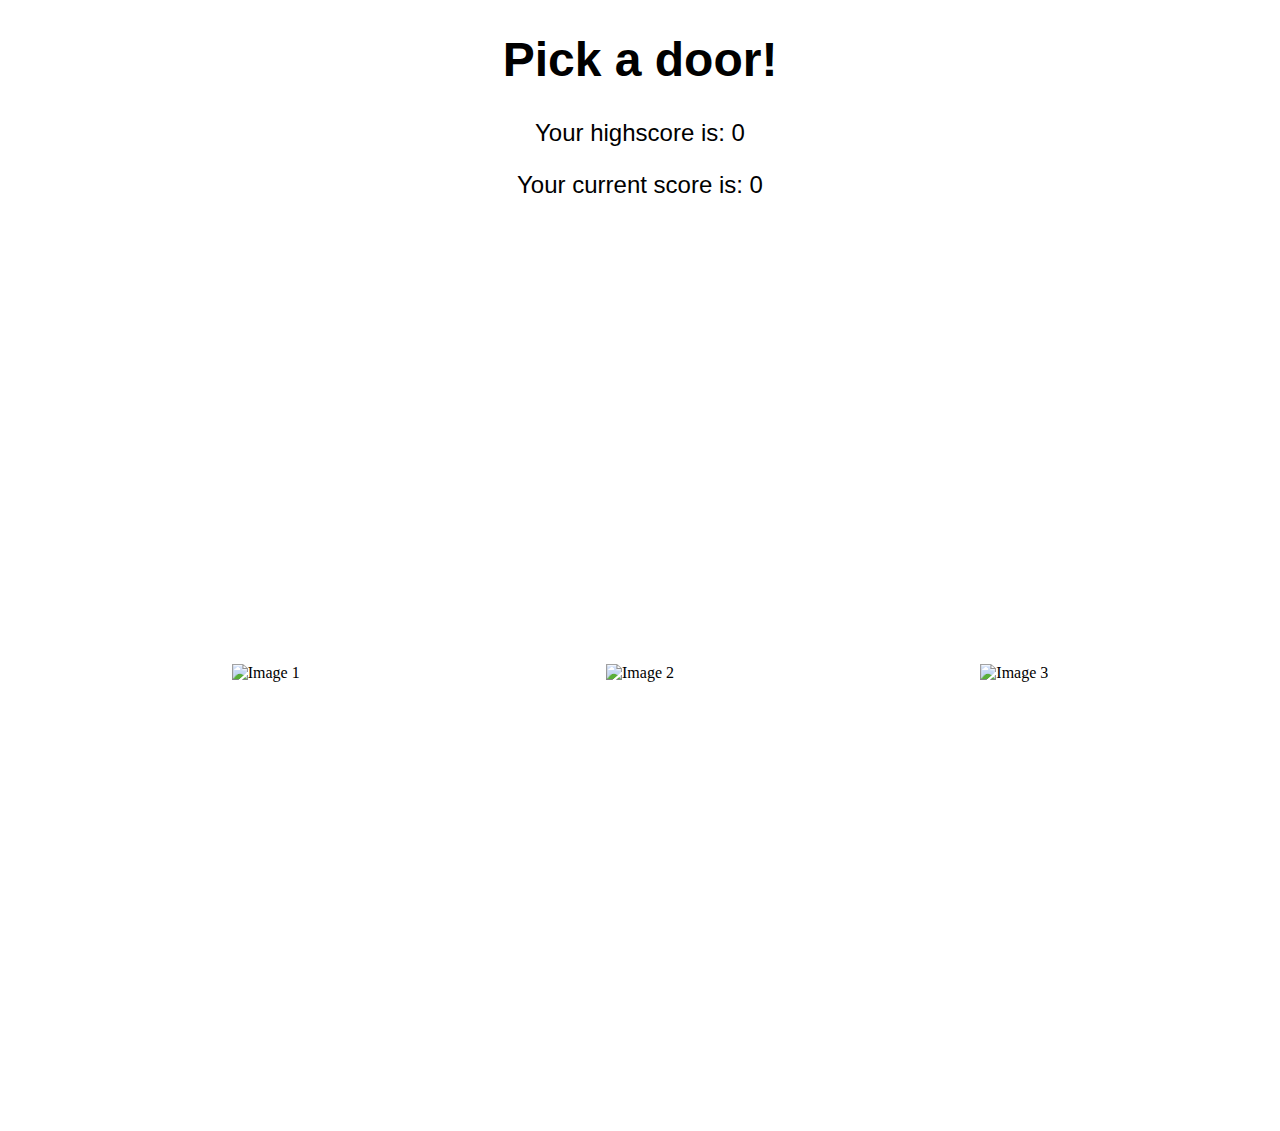
==== game.html @ dc5c369d "uploading things yay!" ====
<!DOCTYPE html>
<html lang="en">
<head>
    <meta charset="UTF-8">
    <meta name="viewport" content="width=device-width, initial-scale=1.0">
    <title>Game Page</title>
    <link rel="stylesheet" href="game.css">
    <script src="script.js" defer></script>
</head>
<body>
    <div class="title-container">
        <h1>Pick a door!</h1>
        <p>Your highscore is: <span id="highscore">0</span></p>
        <p>Your current score is: <span id="currentscore">0</span></p>
        <h1 class="lost" id="losttitle">YOU LOST!</h1>
    </div>
    <div class="doors-container">
        <div class="image-wrapper" id="doorslist">
            <img class="door" data-door-number="1" src="media/doorplaceholder.png" alt="Image 1">
            <img class="door" data-door-number="2" src="media/doorplaceholder.png" alt="Image 2">
            <img class="door" data-door-number="3" src="media/doorplaceholder.png" alt="Image 3">
            <!-- Add more clickable images as needed -->
        </div>
    </div>
</body>
</html>
---- game.css ----
.doors-container {
    display: flex;
    justify-content: center;
    align-items: center;
    height: 100vh;
}



.image-wrapper {
    display: inline-block;
}

.image-wrapper a {
    text-decoration: none;
}

.doors-container img {
    width: 300px;
    height: auto;
    margin: 0 4cm;
    cursor: pointer;
}

.title-container {
    font-family: Arial, Helvetica, sans-serif;
    text-align: center;
    font-size: x-large;
}

.title-container .lost{
    position: absolute;
    top: 6cm;
    left: 0;
    width: 100%;
    text-align: center;
    margin: 0;
    padding: 10px;
    font-size: 100px;
    display: none;
}
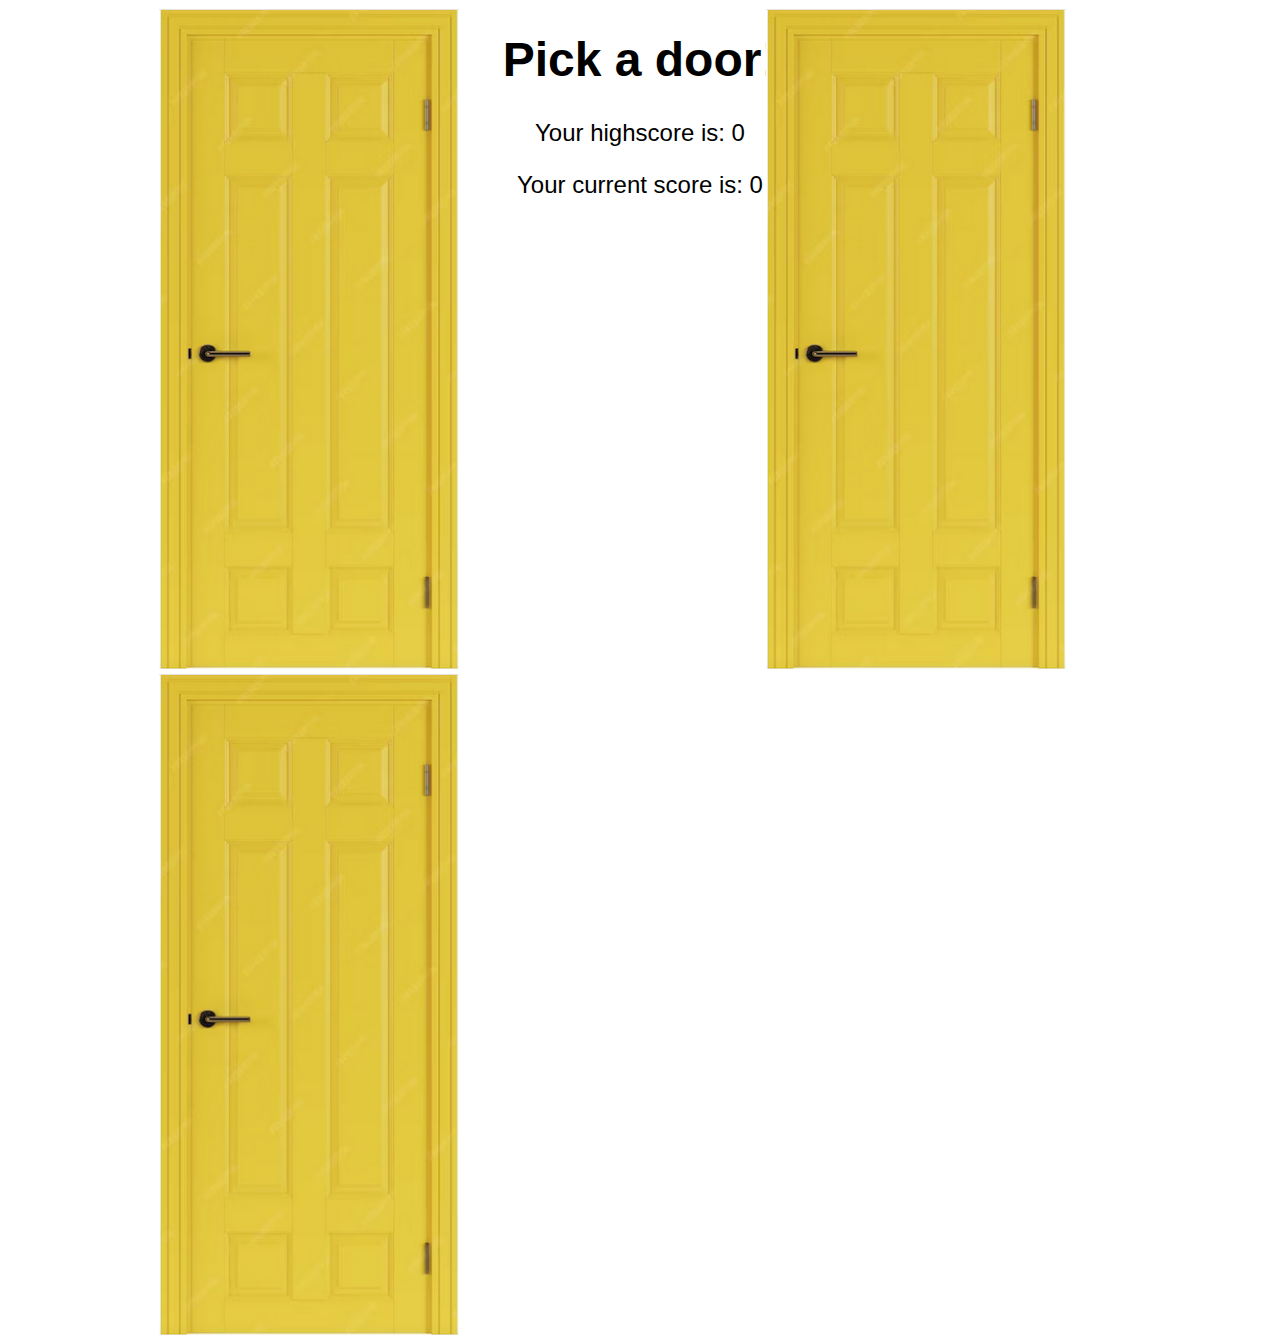
==== commit 9dbf8368: "Update game.html" ====
--- a/game.html
+++ b/game.html
@@ -3,7 +3,7 @@
 <head>
     <meta charset="UTF-8">
     <meta name="viewport" content="width=device-width, initial-scale=1.0">
-    <title>Game Page</title>
+    <title>Game</title>
     <link rel="stylesheet" href="game.css">
     <script src="script.js" defer></script>
 </head>
